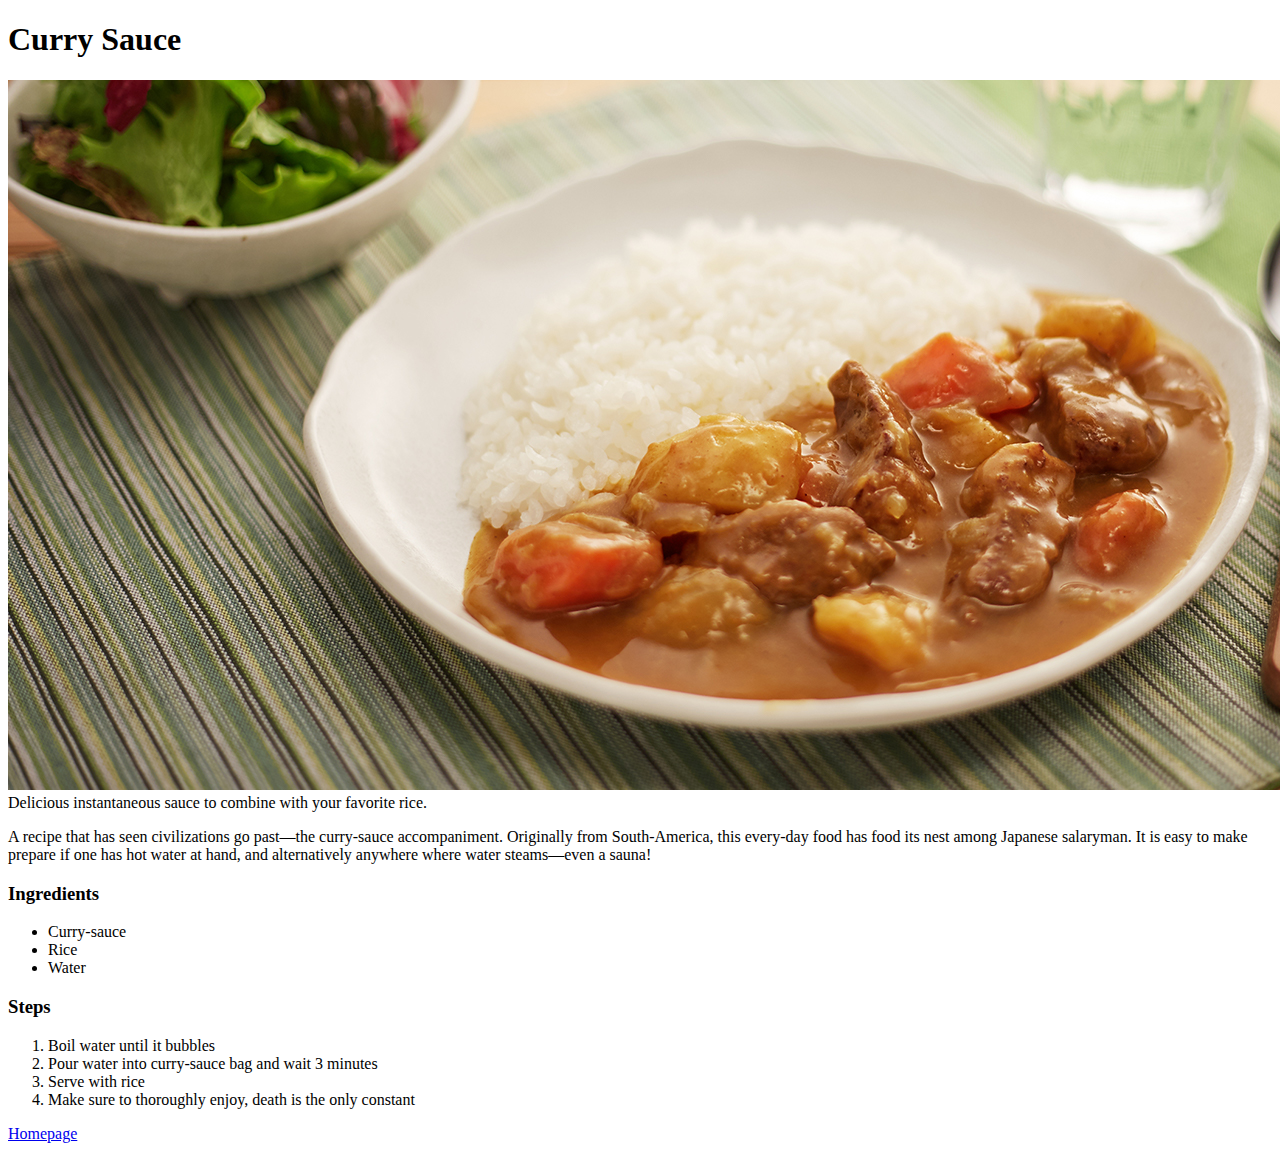
==== recipes/curry-sauce.html @ e0bbc0c7 "🍲 Structure Index and C-S recipe" ====
<!DOCTYPE html>
<html lang="en">
    <head>
        <meta charset="UTF-8">
        <title>Curry Sauce</title>
    </head>
    <body>
        <h1>Curry Sauce</h1>
        <img src="../pictures/curry-sauce.jpg">
        Delicious instantaneous  sauce to combine with your favorite rice.
        <p>A recipe that has seen civilizations go past—the curry-sauce accompaniment.
            Originally from South-America, this every-day food has food its nest among Japanese salaryman.
            It is easy to make prepare if one has hot water at hand, and alternatively anywhere where water steams—even a sauna!</p>
        <h3>Ingredients</h3>
        <ul>
            <li>Curry-sauce</li>
            <li>Rice</li>
            <li>Water</li>
        </ul>
        <h3>Steps</h3>
        <ol>
            <li>Boil water until it bubbles</li>
            <li>Pour water into curry-sauce bag and wait 3 minutes</li>
            <li>Serve with rice</li>
            <li>Make sure to thoroughly enjoy, death is the only constant</li>
        </ol>
        
        <a href="../index.html">Homepage</a>
    </body>
</html>
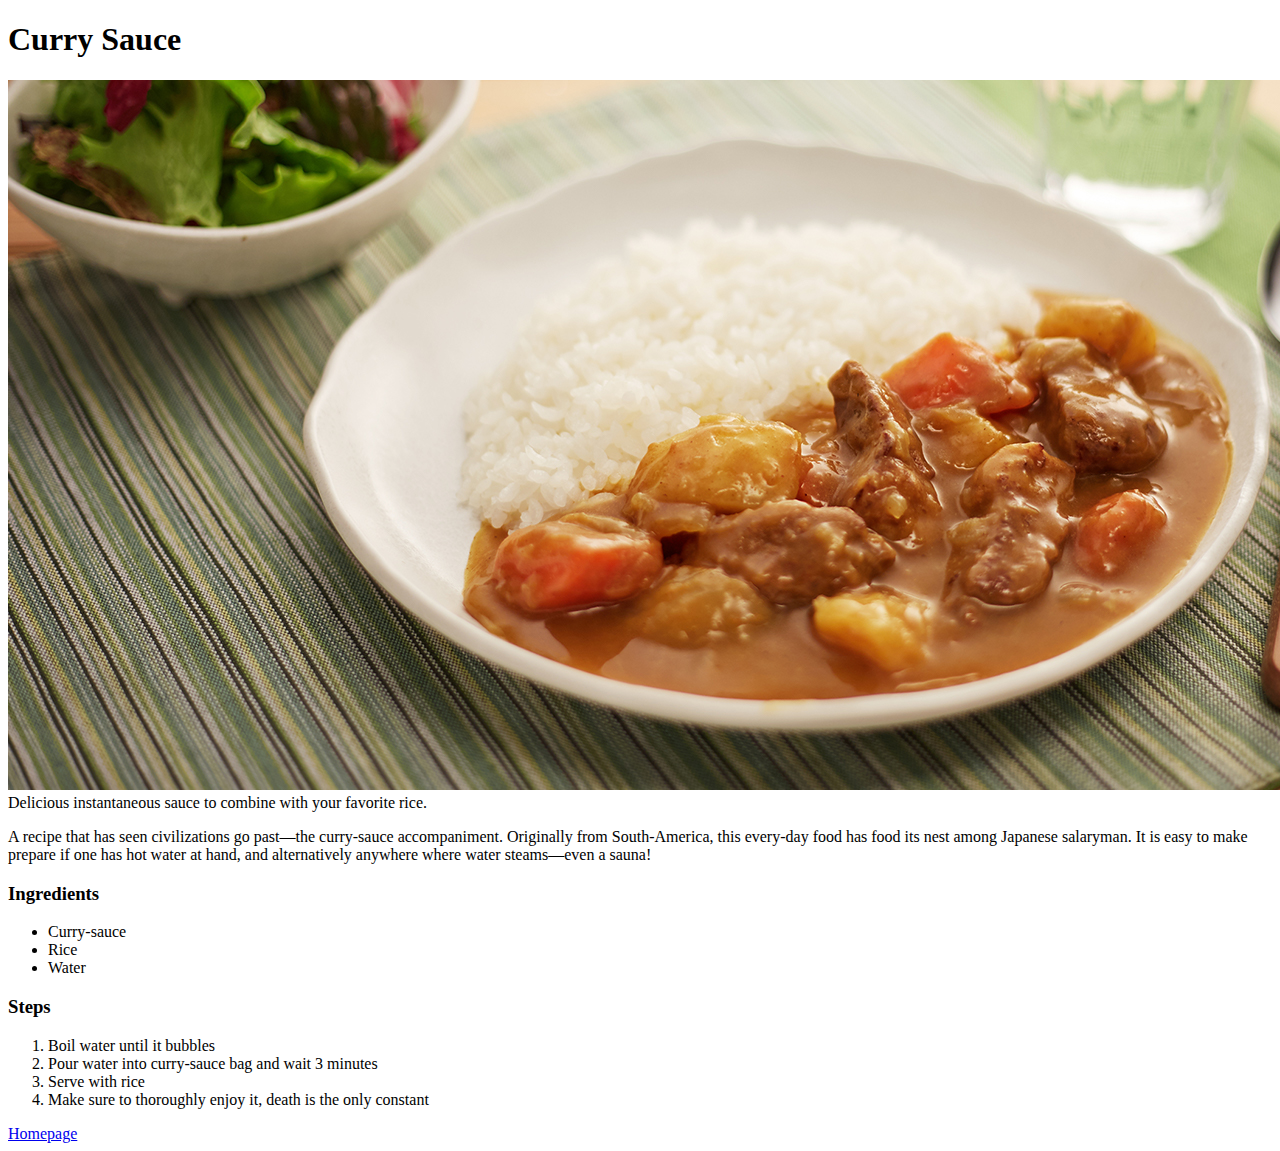
==== commit e8a7e356: "Recent changes" ====
--- a/recipes/curry-sauce.html
+++ b/recipes/curry-sauce.html
@@ -22,7 +22,7 @@
             <li>Boil water until it bubbles</li>
             <li>Pour water into curry-sauce bag and wait 3 minutes</li>
             <li>Serve with rice</li>
-            <li>Make sure to thoroughly enjoy, death is the only constant</li>
+            <li>Make sure to thoroughly enjoy it, death is the only constant</li>
         </ol>
         
         <a href="../index.html">Homepage</a>
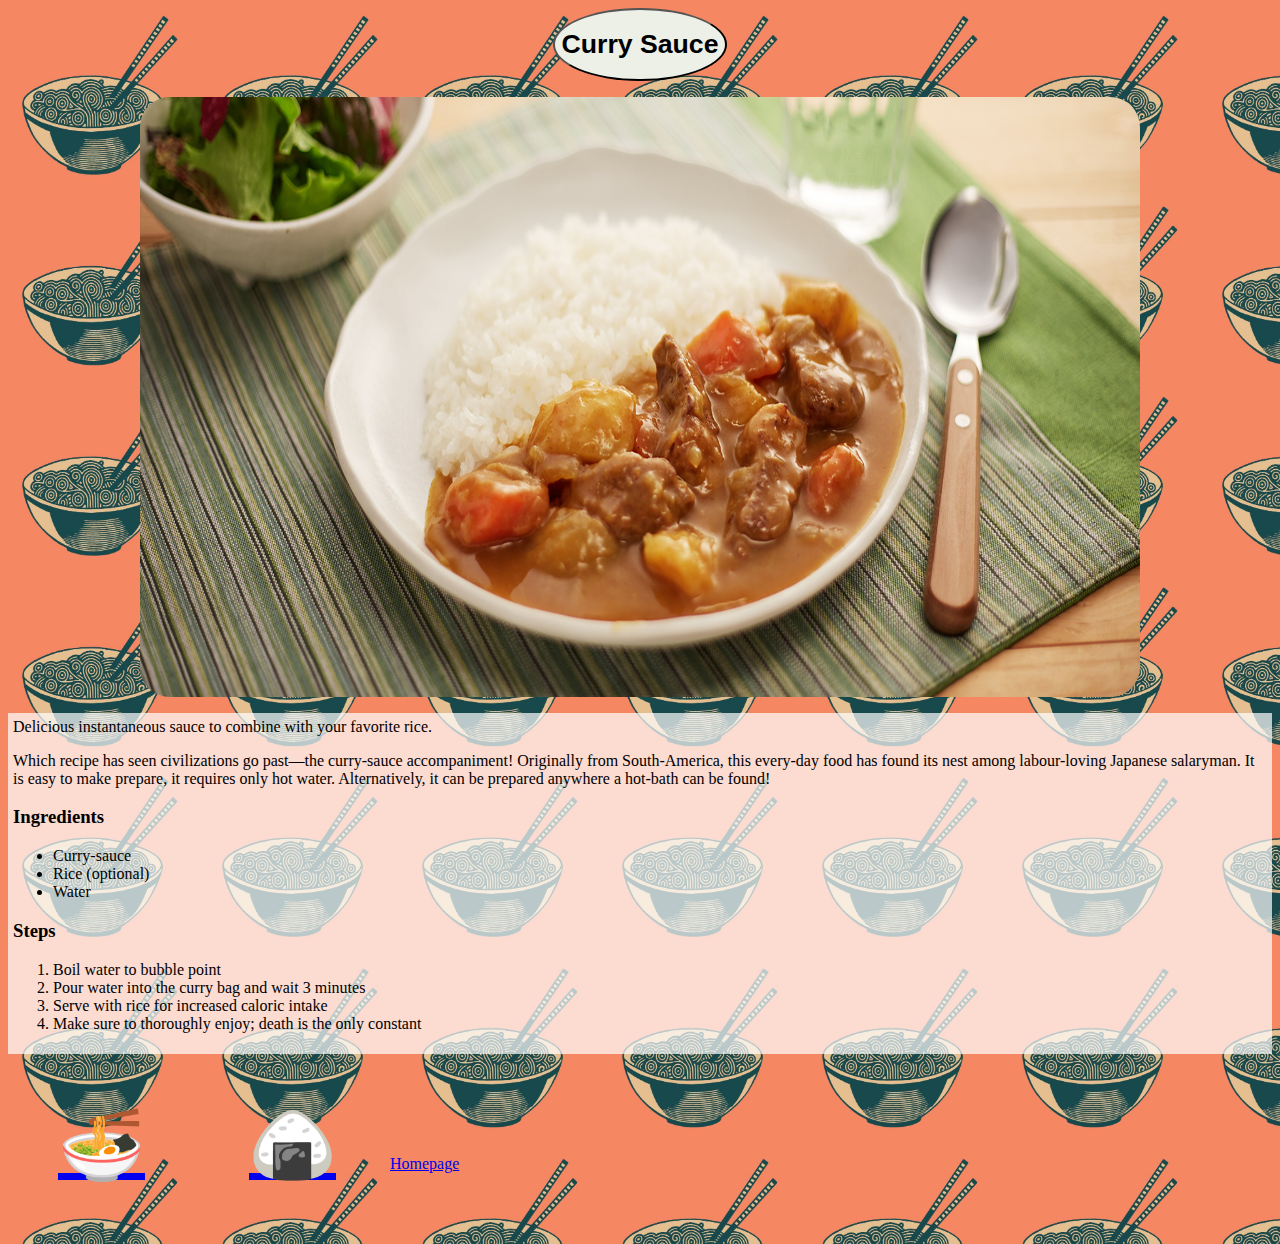
==== commit e297de34: "Update layout of recipes project" ====
--- a/recipes/curry-sauce.html
+++ b/recipes/curry-sauce.html
@@ -3,28 +3,31 @@
     <head>
         <meta charset="UTF-8">
         <title>Curry Sauce</title>
+        <link rel="stylesheet" href="../style.css">
     </head>
     <body>
-        <h1>Curry Sauce</h1>
-        <img src="../pictures/curry-sauce.jpg">
-        Delicious instantaneous  sauce to combine with your favorite rice.
-        <p>A recipe that has seen civilizations go past—the curry-sauce accompaniment.
-            Originally from South-America, this every-day food has food its nest among Japanese salaryman.
-            It is easy to make prepare if one has hot water at hand, and alternatively anywhere where water steams—even a sauna!</p>
+        <button><h1>Curry Sauce</h1></button>
+        <p><img src="../pictures/curry-sauce.jpg"></p>
+        <div>Delicious instantaneous  sauce to combine with your favorite rice.
+            <p>Which recipe has seen civilizations go past—the curry-sauce accompaniment!
+            Originally from South-America, this every-day food has found its nest among labour-loving Japanese salaryman.
+            It is easy to make prepare, it requires only hot water. Alternatively, it can be prepared anywhere a hot-bath can be found!</p>
         <h3>Ingredients</h3>
         <ul>
             <li>Curry-sauce</li>
-            <li>Rice</li>
+            <li>Rice (optional)</li>
             <li>Water</li>
         </ul>
         <h3>Steps</h3>
         <ol>
-            <li>Boil water until it bubbles</li>
-            <li>Pour water into curry-sauce bag and wait 3 minutes</li>
-            <li>Serve with rice</li>
-            <li>Make sure to thoroughly enjoy it, death is the only constant</li>
+            <li>Boil water to bubble point</li>
+            <li>Pour water into the curry bag and wait 3 minutes</li>
+            <li>Serve with rice for increased caloric intake</li>
+            <li>Make sure to thoroughly enjoy; death is the only constant</li>
         </ol>
-        
-        <a href="../index.html">Homepage</a>
+    </div>
+    <li class="button2"><a href="./noodles.html">🍜</a></li>
+    <li class="button3"><a href="./onigiri.html">🍙</a></li>
+        <a class="home" href="../index.html">Homepage</a>
     </body>
 </html>--- a/style.css
+++ b/style.css
@@ -0,0 +1,49 @@
+img {
+    width: 1000px;
+    height: 600px;
+    display: block;
+    margin: auto;
+    border-radius: 30px;
+}
+
+body {
+    background-image: url(pictures/noodles-drawing.jpg);
+    background-size: 200px;
+}
+
+.button1,
+.button2,
+.button3 {
+    font-size: 70px;
+    display: inline-block;
+    margin: 50px;
+    text-align: left;
+}
+
+button {
+    text-align: center;
+    font-family: Arial, Helvetica, sans-serif;
+    color: black;
+    background-color: rgb(237, 240, 231);
+    display: block;
+    margin: auto;
+    border-radius: 50%;
+}
+
+.surprise-me {
+    font-size: 20px;
+    background-color: rgb(250, 250, 154);
+    text-align: center;
+    margin: auto;
+    display: grid;
+}
+
+div {
+    background: rgba(255, 255, 255, 0.7);
+    display: table; /* keep the background color wrapped tight */
+     /* keep the table centered */
+    padding:5px;
+    text-align: left;
+    
+   
+}
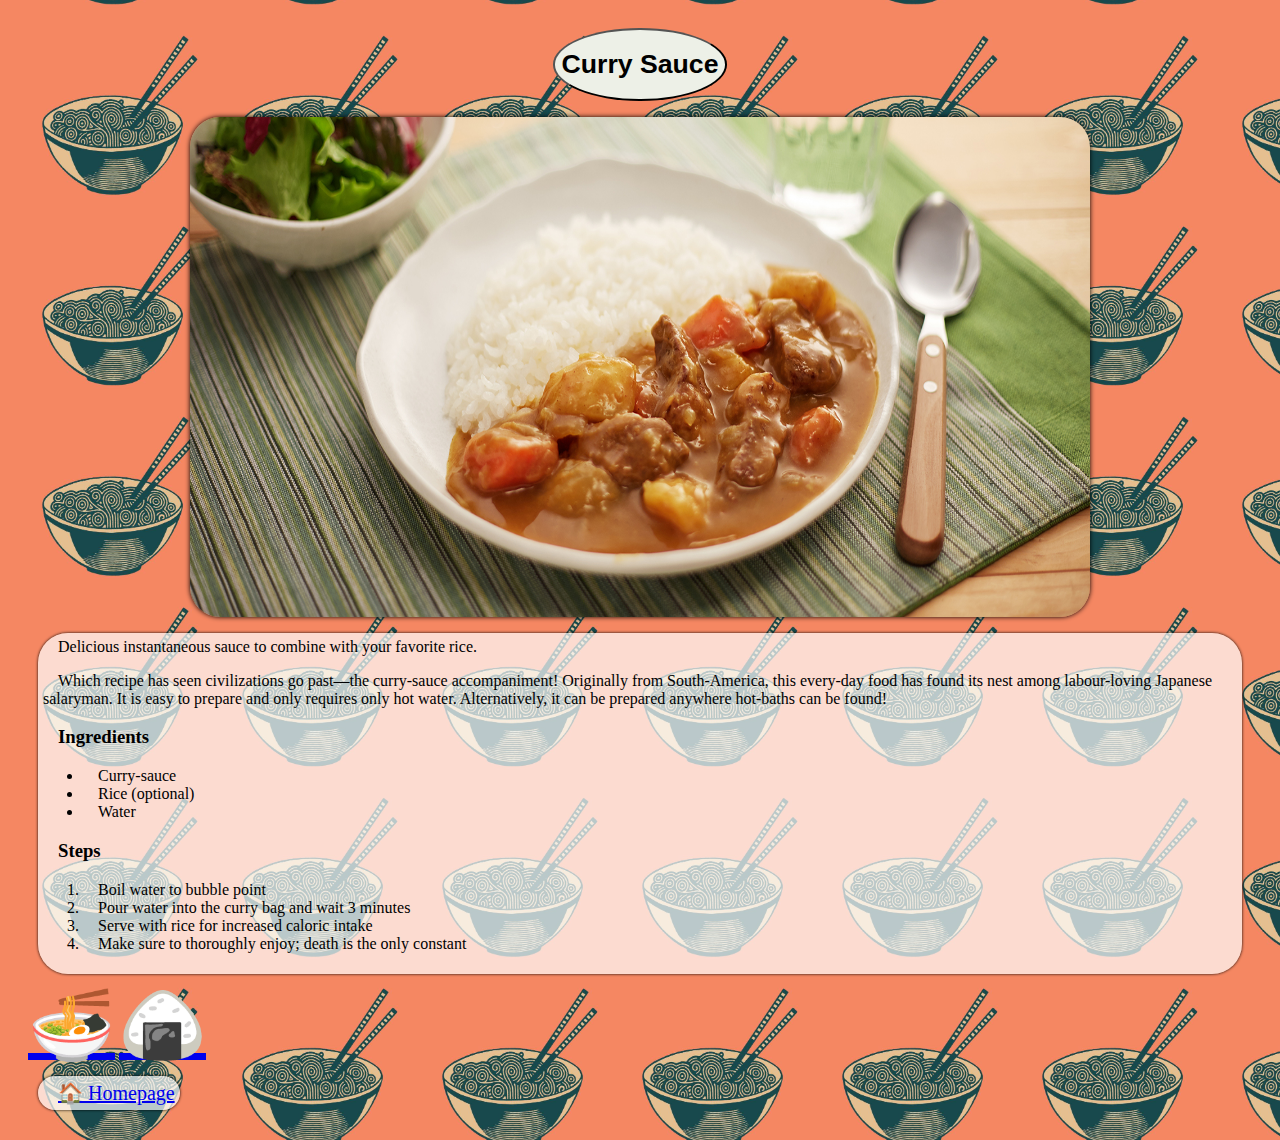
==== commit 3b9e1b9b: "Correct Recipe Homepage" ====
--- a/recipes/curry-sauce.html
+++ b/recipes/curry-sauce.html
@@ -11,7 +11,7 @@
         <div>Delicious instantaneous  sauce to combine with your favorite rice.
             <p>Which recipe has seen civilizations go past—the curry-sauce accompaniment!
             Originally from South-America, this every-day food has found its nest among labour-loving Japanese salaryman.
-            It is easy to make prepare, it requires only hot water. Alternatively, it can be prepared anywhere a hot-bath can be found!</p>
+            It is easy to prepare and only requires only hot water. Alternatively, it can be prepared anywhere hot-baths can be found!</p>
         <h3>Ingredients</h3>
         <ul>
             <li>Curry-sauce</li>
@@ -28,6 +28,6 @@
     </div>
     <li class="button2"><a href="./noodles.html">🍜</a></li>
     <li class="button3"><a href="./onigiri.html">🍙</a></li>
-        <a class="home" href="../index.html">Homepage</a>
+    <div><li class="homepage"><a href="../index.html">🏠 Homepage</a></div>
     </body>
 </html>--- a/style.css
+++ b/style.css
@@ -1,9 +1,13 @@
+html {
+    margin: 20px;
+}
 img {
-    width: 1000px;
-    height: 600px;
+    width: 900px;
+    height: 500px;
     display: block;
     margin: auto;
     border-radius: 30px;
+    box-shadow: 0 0 5px #000;
 }
 
 body {
@@ -16,7 +20,6 @@
 .button3 {
     font-size: 70px;
     display: inline-block;
-    margin: 50px;
     text-align: left;
 }
 
@@ -32,18 +35,56 @@
 
 .surprise-me {
     font-size: 20px;
-    background-color: rgb(250, 250, 154);
-    text-align: center;
-    margin: auto;
-    display: grid;
+    display: inline-block;
+    border-style: groove;
+    border-radius: 30px;
+    margin: 10px;
+    padding: 5px;
+    background-color: rgb(70, 105, 99);
+    color: rgb(255, 221, 0);
 }
 
-div {
+div,
+.wiki {
     background: rgba(255, 255, 255, 0.7);
     display: table; /* keep the background color wrapped tight */
      /* keep the table centered */
     padding:5px;
     text-align: left;
-    
-   
+    border-radius: 30px;
+    text-indent: 15px;
+    margin: 10px;
+    box-shadow: 0 0 3px #000;
 }
+
+.homepage {
+    font-size: 20px;
+    display: inline-block;
+    text-indent: 0%;
+}
+
+.pandersail {
+    width: 150px;
+    height: auto;
+    position: relative;
+    bottom: 180px;
+    border-radius: 100%;
+}
+.credit {
+    text-align: center;
+    font-weight: 700;
+    font-family: Arial, Helvetica, sans-serif;
+    font-style: italic;
+    border-radius: 30px;
+    padding: 5px;
+    color: rgb(232, 228, 228);
+    background-size: 5px;
+    position: relative;
+    bottom: 180px;
+}
+.wiki {
+    border-radius: 0px;
+    margin-left: 60%;
+    margin-top: -29%;
+
+}